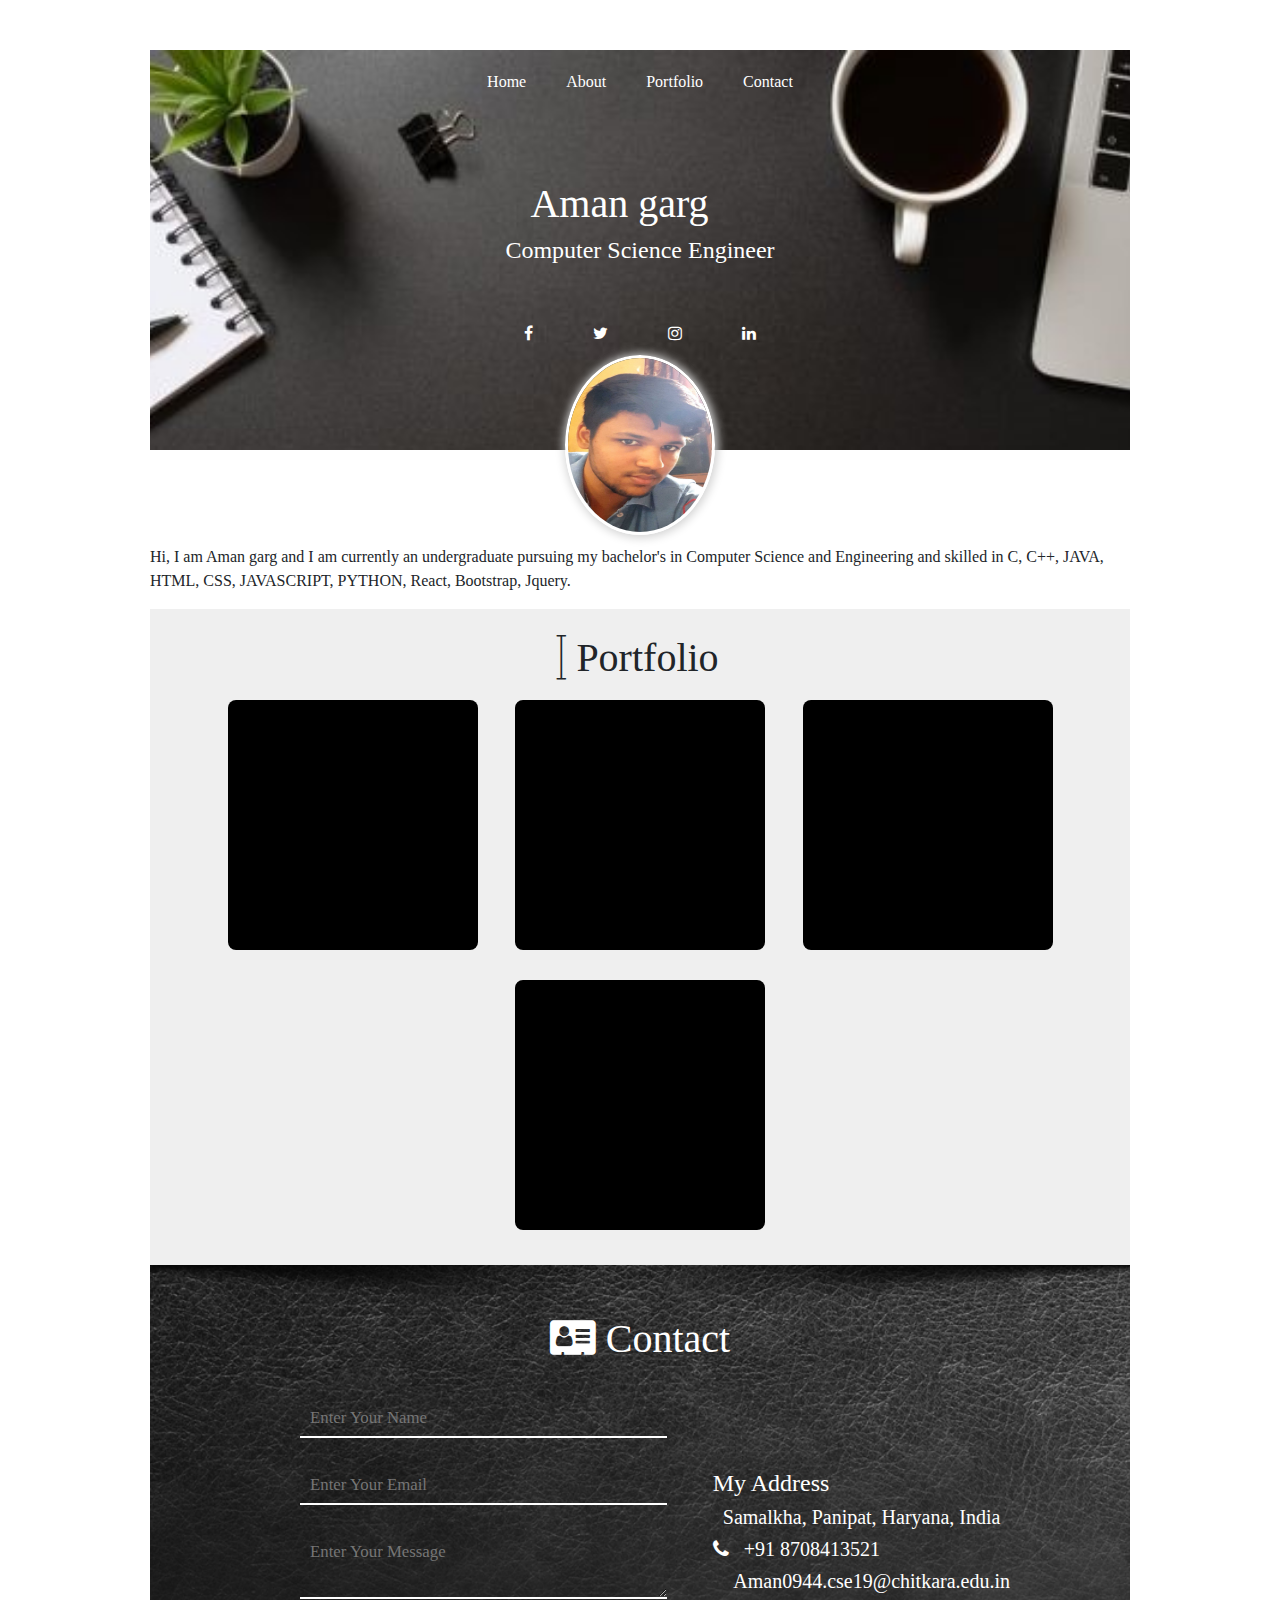
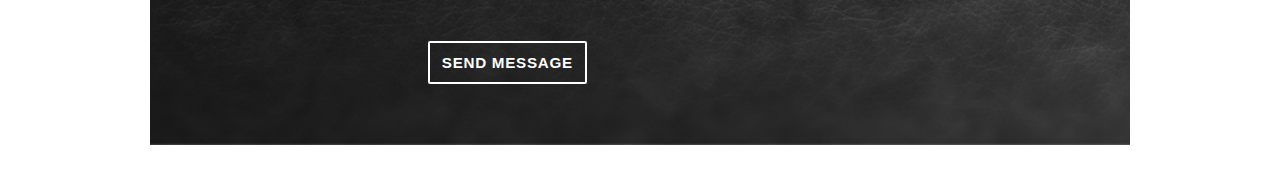
==== Resume.html @ a13557d9 "Add files via upload" ====
<!DOCTYPE html>
<html>
    <head>
        <link rel="stylesheet" href="resume.css">
        <link rel="stylesheet" href="https://use.fontawesome.com/releases/v5.5.0/css/all.css" integrity="sha384-B4dIYHKNBt8Bc12p+WXckhzcICo0wtJAoU8YZTY5qE0Id1GSseTk6S+L3BlXeVIU" crossorigin="anonymous">
        <link rel="stylesheet" href="https://stackpath.bootstrapcdn.com/bootstrap/4.5.0/css/bootstrap.min.css">
		<link rel="stylesheet" href="https://stackpath.bootstrapcdn.com/font-awesome/4.7.0/css/font-awesome.min.css">
        <title>Resume</title>
    </head>
    <body>
        
        <style>
            @media only screen and (min-width : 992px) {       
            body{
                    margin: 50px 150px;  
                }   
            }
            #Portf{
                width:100%;
                height:auto;
                background-color: #9e9b9b29;
                padding: 25px 50px 15px 50px;
            }
            .protf_heading{
                display: flex;
                justify-content: center;
            }
            .protf_heading i{
                margin-right: 15px;
            }
            .Portf_div{
                display: flex;
                flex-wrap: wrap;
                justify-content: space-evenly;

            }
            .Portf_div div{
                height: 250px;
                width: 250px;
                background-color: black;
                margin: 10px 10px 20px 10px;
                border-radius: 8px;
            }
            
            .Portf_div div:hover{
                border: 3px solid white;
                box-shadow: 1px 1px 10px 2px rgba(211, 211, 211, 0.144);
                opacity: 0.3;
                transition: 0.5s;
            }
        </style>
        <div id="header">
            <div class="navb">
                <ul>
                    <li><a href="#header">Home</a></li>
                    <li>About</li>
                    <li>Portfolio</li>
                    <li><a href="#footer">Contact</a></li>
                </ul>
            </div>
            <div class="Introduction">
                <div class="Intro_name">
                    <h1>Aman garg</h1>
                    <h4>Computer Science Engineer</h4>
                </div>
                <br>
                <div class="Intro_Icon">
                    <ul>
                        <li><a href="https://www.facebook.com/profile.php?id=100010688590867"><i class="fa fa-facebook" aria-hidden="true"></i></a></li>
                        <li><a href="https://twitter.com/AmanGar44416714"><i class="fa fa-twitter" aria-hidden="true"></i></a></li>
                        <li><a href="https://www.instagram.com/aman4764102/?hl=en"><i class="fa fa-instagram" aria-hidden="true"></i></a></li>
                        <li><a href="https://www.linkedin.com/in/aman-garg-2565041a0"><i class="fa fa-linkedin" aria-hidden="true"></i></a></li>
                    </ul>
                </div>
            </div>
            <div class="Selfimg">
                <div>
                    <img src="ak.jpg" alt="amanimg">
                </div>
            </div>
        </div>
        <div id="Info" style="margin-top: 95px;" >
            <p>Hi, I am Aman garg and I am currently an undergraduate pursuing my bachelor's 
            in Computer Science and Engineering and skilled in C, C++, JAVA, HTML, CSS, JAVASCRIPT, PYTHON, React, Bootstrap, Jquery.</p>
        </div>
        <div id="Portf">
            <div class="protf_heading">
                <h1><i class="fas fa-th-list" aria-hidden="true"></i>Portfolio</h1>
            </div>
            <div class="Portf_div">
                <div>
                    
                </div>
                <div></div>
                <div></div>
                <div></div>
            </div>
        </div>
        <div id="footer">
            <div class="footer_head">
                <h1><i class="fa fa-address-card" aria-hidden="true"></i>Contact</h1>
            </div>
            <div class="footer_body">
                <div class="form_footer">
                    <form>
                        <input type="text" placeholder="Enter Your Name"/><br>
                        <input type="email" placeholder="Enter Your Email"/><br>
                        <textarea placeholder="Enter Your Message" rows="2" cols="40"></textarea>
                        <button type="submit">Send Message</button>
                    </form>
                </div>
                <div class="info foter">
                    <div class="touchd">
                        <h4>My Address</h4>
                        <h5><i class="fas fa-map-marker-alt" aria-hidden="true"></i>&nbsp; Samalkha, Panipat, Haryana, India</h5>
                        <h5><i class="fa fa-phone" aria-hidden="true"></i> &nbsp; +91 8708413521</h5>
                        <h5><i class="far fa-envelope" aria-hidden="true"></i>&nbsp;Aman0944.cse19@chitkara.edu.in</h5>
                    </div>
                </div>
            </div>
        </div>
    </body>
</html>
---- resume.css ----
*{
    padding: 0px;
    margin: 0px;
    font-family: 'Times New Roman', Times, serif;
}
/*-----------------------------Header-------------------------------*/
#header{
    width: 100%;
    height: 400px;
    background-image: url("ak2.jpg");
    background-position: center;
    background-repeat: no-repeat;
    background-size:cover;
    top:0px;
    position: relative;
    color: white;
}
.navb{
    display: flex;
    justify-content: center;
    align-items: center;
}
.navb a{
    color:white;
    text-decoration: none;
}
.navb a:hover{
    color: blue;
    transition:2s;
    text-decoration: none;
}
.navb li{
    padding:20px;
    float:left;
    display: block;
    color: white;
}
.navb li:hover{
    border-bottom: 2px solid blue;
    color: blue;
    transition:2s;
}
#header .Selfimg{
    width: 100%;
    height: 180px;
    bottom: -85px;
    display: flex;
    justify-content: center;
    position: absolute;
}
.Selfimg div{
    width: 150px;
    height: 180px;
}
.Selfimg img{
    width: 100%;
    height: 100%;
    border-radius: 50%;
    border: 3px solid white;
    box-shadow: 1px 1px 10px 2px lightgrey;
}
.Introduction{
    display: flex; 
    justify-content: center;
    align-items: center;
    flex-direction: column;
    flex-wrap: nowrap;
    margin:50px 0px;
}
.Intro_name{
    line-height: 30px;
}
.Intro_name h1{
    margin-left: 25px;
}
.Intro_Icon li{
    float: left;
    display: block;
    margin: 20px 25px;
    border-radius: 50%;
    padding: 5px;
}
.Intro_Icon a{
    color: white;
    text-decoration: none;
}
.Intro_Icon a:hover{
    color:black;
    text-decoration: none;
}
.Intro_Icon li:hover{
    color:black;
    background-color: white;
    transition: 1.5s;
}
/*------------------------------------Footer---------------------------*/
#footer{
    padding: 50px 110px;
    width: 100%;
    height:480px;
    background-image: url("ak1.jpg");
    background-position: center;
    background-repeat: no-repeat;
    background-size: cover;
}
.footer_head{
    display: flex;
    justify-content: center;
    color: white;
    margin-bottom:15px;
}
.footer_head i{
    margin-right: 10px;
}
.footer_body{
    margin-bottom: 30px;
    display: flex;
    justify-content: space-between;
    align-items: center;
}
.form_footer{
    display: flex;
    justify-content: center;
    align-items: center;
    flex-direction: column;
    margin-left: 25px;
    
}
.form_footer input{
    max-width: 90%;
    margin: 15px;
    padding: 4px 10px;
    border: 0px solid transparent;
    border-bottom: 2px solid white;
    color:white;
    background: transparent;
    width: 90%;
    line-height: 1.6;
    font-size: 1.05rem;
}
.form_footer textarea{
    max-width: 90%;
    margin: 15px;
    padding: 4px 10px;
    border: 0px solid transparent;
    border-bottom: 2px solid white;
    color:white;
    background: transparent;
    width: 90%;
    line-height: 1.6;
    font-size: 1.05rem;  
}
.form_footer button{
    background: transparent;
    font-size: 0.95rem;
    border: 2px solid white;
    margin-top: 5%;
    margin-left: 35%;
    border-radius: 2px;
    color: white;
    font-family: sans-serif;
    font-weight: 700;
    letter-spacing: 0.046875em;
    line-height: 1;
    padding: 0.8em 0.8em 0.78em;
    text-transform: uppercase;
}
.form_footer button:hover{
    background-color: white;
    color: black;
    border: 1px solid black;
}
.touchd{
    margin-right: 10px;
    color: white;
    margin-left: 20px;
}
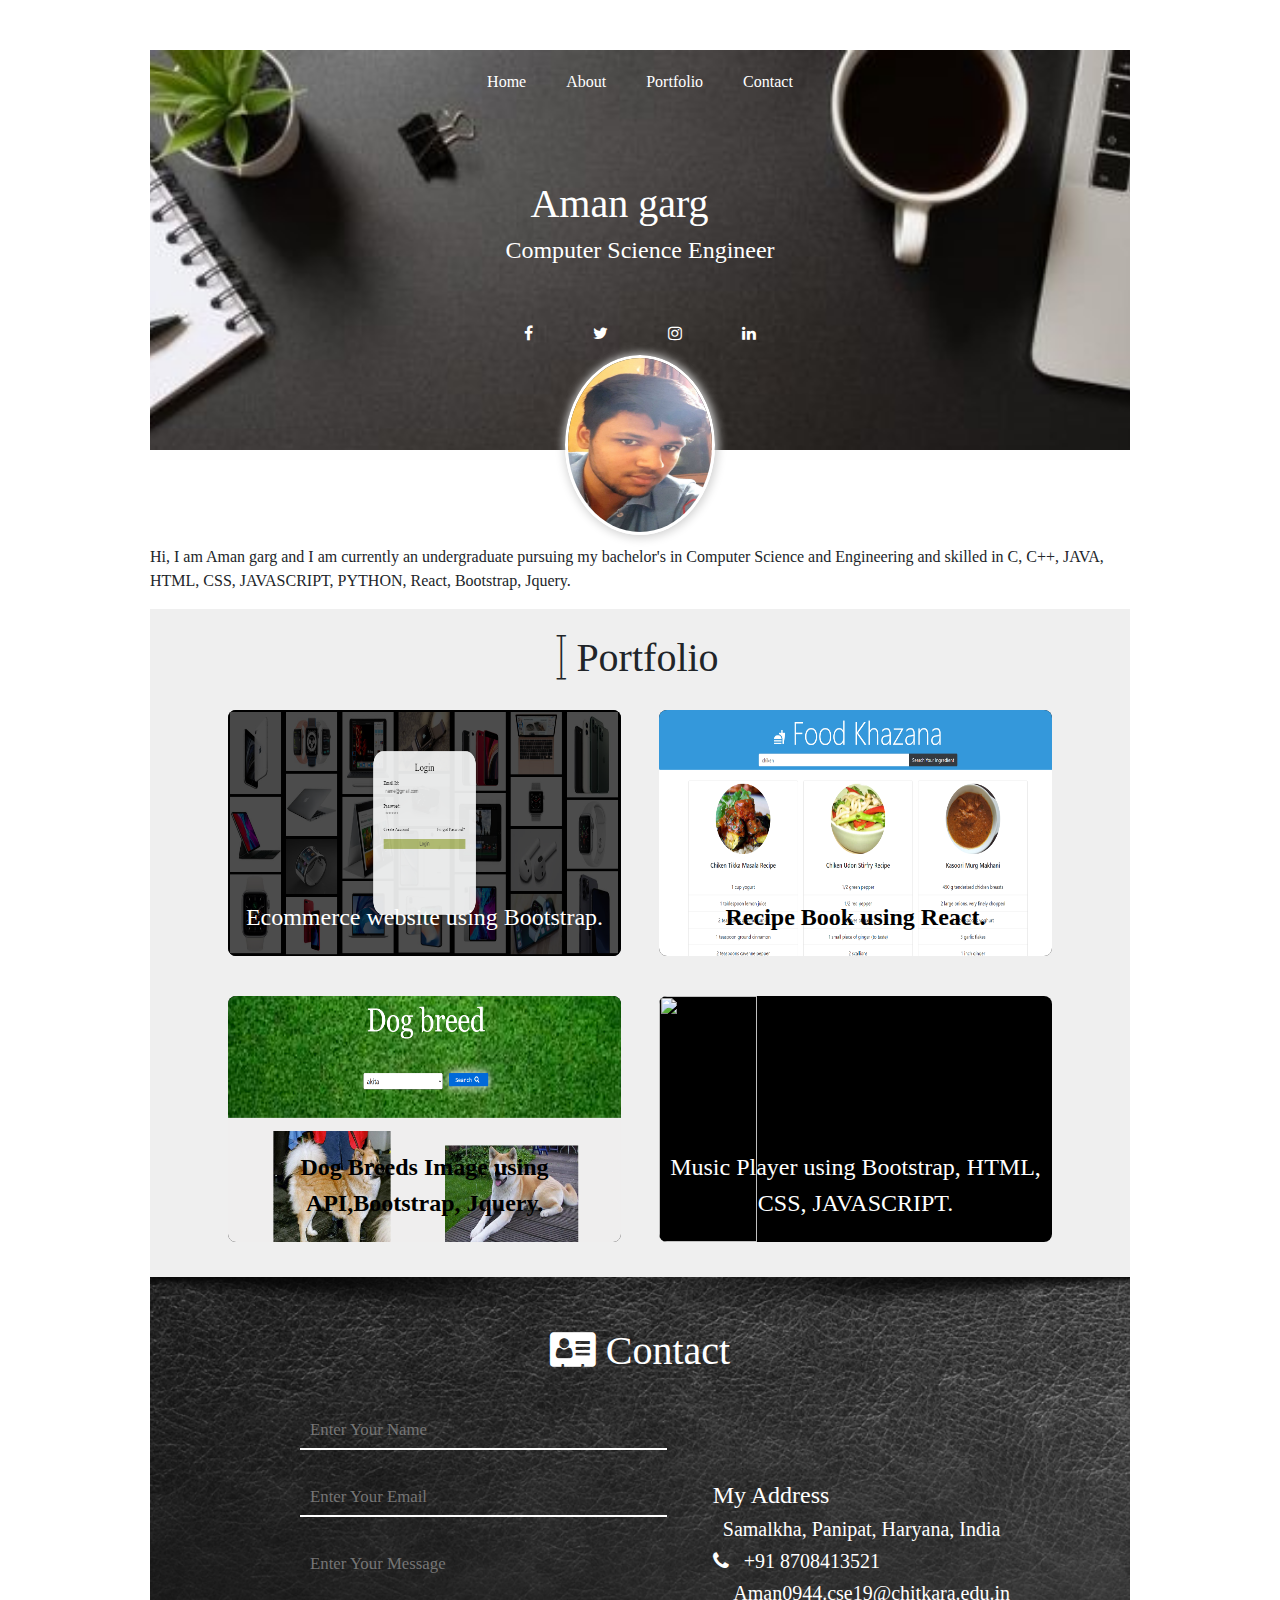
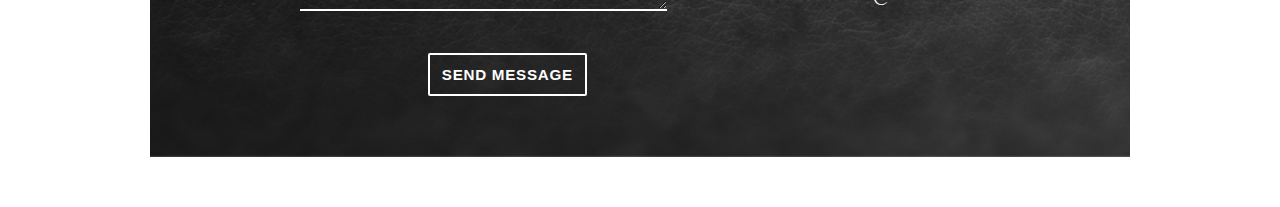
==== commit e99a72cb: "Add files via upload" ====
--- a/Resume.html
+++ b/Resume.html
@@ -1,6 +1,7 @@
 <!DOCTYPE html>
 <html>
     <head>
+        <link rel="icon" href="https://img1.pnghut.com/t/6/23/12/jaSu6TZPzR/document-doc-file-format-symbol-text.jpg">
         <link rel="stylesheet" href="resume.css">
         <link rel="stylesheet" href="https://use.fontawesome.com/releases/v5.5.0/css/all.css" integrity="sha384-B4dIYHKNBt8Bc12p+WXckhzcICo0wtJAoU8YZTY5qE0Id1GSseTk6S+L3BlXeVIU" crossorigin="anonymous">
         <link rel="stylesheet" href="https://stackpath.bootstrapcdn.com/bootstrap/4.5.0/css/bootstrap.min.css">
@@ -11,42 +12,9 @@
         
         <style>
             @media only screen and (min-width : 992px) {       
-            body{
+                body{
                     margin: 50px 150px;  
                 }   
-            }
-            #Portf{
-                width:100%;
-                height:auto;
-                background-color: #9e9b9b29;
-                padding: 25px 50px 15px 50px;
-            }
-            .protf_heading{
-                display: flex;
-                justify-content: center;
-            }
-            .protf_heading i{
-                margin-right: 15px;
-            }
-            .Portf_div{
-                display: flex;
-                flex-wrap: wrap;
-                justify-content: space-evenly;
-
-            }
-            .Portf_div div{
-                height: 250px;
-                width: 250px;
-                background-color: black;
-                margin: 10px 10px 20px 10px;
-                border-radius: 8px;
-            }
-            
-            .Portf_div div:hover{
-                border: 3px solid white;
-                box-shadow: 1px 1px 10px 2px rgba(211, 211, 211, 0.144);
-                opacity: 0.3;
-                transition: 0.5s;
             }
         </style>
         <div id="header">
@@ -88,12 +56,46 @@
                 <h1><i class="fas fa-th-list" aria-hidden="true"></i>Portfolio</h1>
             </div>
             <div class="Portf_div">
-                <div>
-                    
+                <div class="Card"><a href="https://amangarg4764.github.io/apple-store/index.html">
+                    <p>Ecommerce website using Bootstrap.</p>
+                    <div class="slider">
+                        <img src="Port1b.png">
+                        <img src="Port1c.png">
+                        <img src="Port1a.png">
+                        <img src="Port1d.png">
+                    </div>
+                </a>
                 </div>
-                <div></div>
-                <div></div>
-                <div></div>
+                <div class="Card"><a href="#">
+                    <p style="color: black; font-weight: bolder;">Recipe Book using React.</p>
+                    <div class="slider">
+                        <img src="Port2a.png">
+                        <img src="Port2b.png">
+                        <img src="Port2c.png">
+                        <img src="Port2d.png">
+                    </div>
+                </a>
+                </div>
+                <div class="Card"><a href="https://amangarg4764.github.io/Dog_breed_list/">
+                    <p style="color: black; font-weight: bolder;">Dog Breeds Image using API,Bootstrap, Jquery.</p>
+                    <div class="slider">
+                        <img src="Port4a.png">
+                        <img src="Port4c.png">
+                        <img src="Port4a.png">
+                        <img src="Port4d.png">
+                    </div>
+                </a>
+                </div>
+                <div class="Card"><a href="#">
+                    <p>Music Player using Bootstrap, HTML, CSS, JAVASCRIPT.</p>
+                    <div class="slider">
+                        <img src="Port3b.png">
+                        <img src="Port3c.png">
+                        <img src="Port3a.png">
+                        <img src="Port3d.png">
+                    </div>
+                </a>
+                </div>
             </div>
         </div>
         <div id="footer">
--- a/resume.css
+++ b/resume.css
@@ -3,6 +3,7 @@
     margin: 0px;
     font-family: 'Times New Roman', Times, serif;
 }
+
 /*-----------------------------Header-------------------------------*/
 #header{
     width: 100%;
@@ -175,3 +176,93 @@
     color: white;
     margin-left: 20px;
 }
+/*-----------------------------Portolio------------------------*/
+#Portf{
+    width:100%;
+    height:auto;
+    background-color: #9e9b9b29;
+    padding: 25px 50px 15px 50px;
+}
+.protf_heading{
+    display: flex;
+    justify-content: center;
+}
+.protf_heading i{
+    margin-right: 15px;
+}
+.Portf_div{
+    display: flex;
+    flex-wrap: wrap;
+    justify-content: space-evenly;
+
+}
+.Portf_div .Card{
+    height: 246px;
+    width: 393px;
+    background-color: black;
+    margin: 20px 10px 20px 10px;
+    border-radius: 8px;
+    position: relative;
+    overflow: hidden;
+}
+
+.Portf_div .Card:hover{
+    border: 3px solid white;
+    box-shadow: 1px 1px 10px 2px rgba(211, 211, 211, 0.144);
+    opacity: 0.7;
+    transition: 0.5s;
+}
+.Card p{
+    color: white;
+    position: absolute;
+    bottom: 5px;
+    right: 5px;
+    left:5px;
+    font-size:x-large;
+    text-align: center;
+    visibility: visible;
+    opacity: 1;
+    z-index: 10;
+}
+.Card:hover p{
+    visibility: visible;
+    transition:0.2s;
+    opacity:1;
+    z-index: 2;
+    color: white;
+
+}
+.Card:hover img{
+    z-index: -1;
+}
+.slider{
+    top:0px;
+    left: 0px;
+    width:400%;
+    height: 100%;
+    position: relative;
+    margin: 0;
+    
+}
+.slider:hover{
+    animation: 15s sliders infinite;
+}
+.slider img{
+    width:25%;
+    height: 100%;
+    float:left;
+}
+@keyframes sliders{
+    0%{
+        left: 0;
+    }
+    25%{
+        left:-100%;
+    }
+    50%{
+        left:-200%;
+    }
+    75%{
+        left: -300%;
+    }
+}